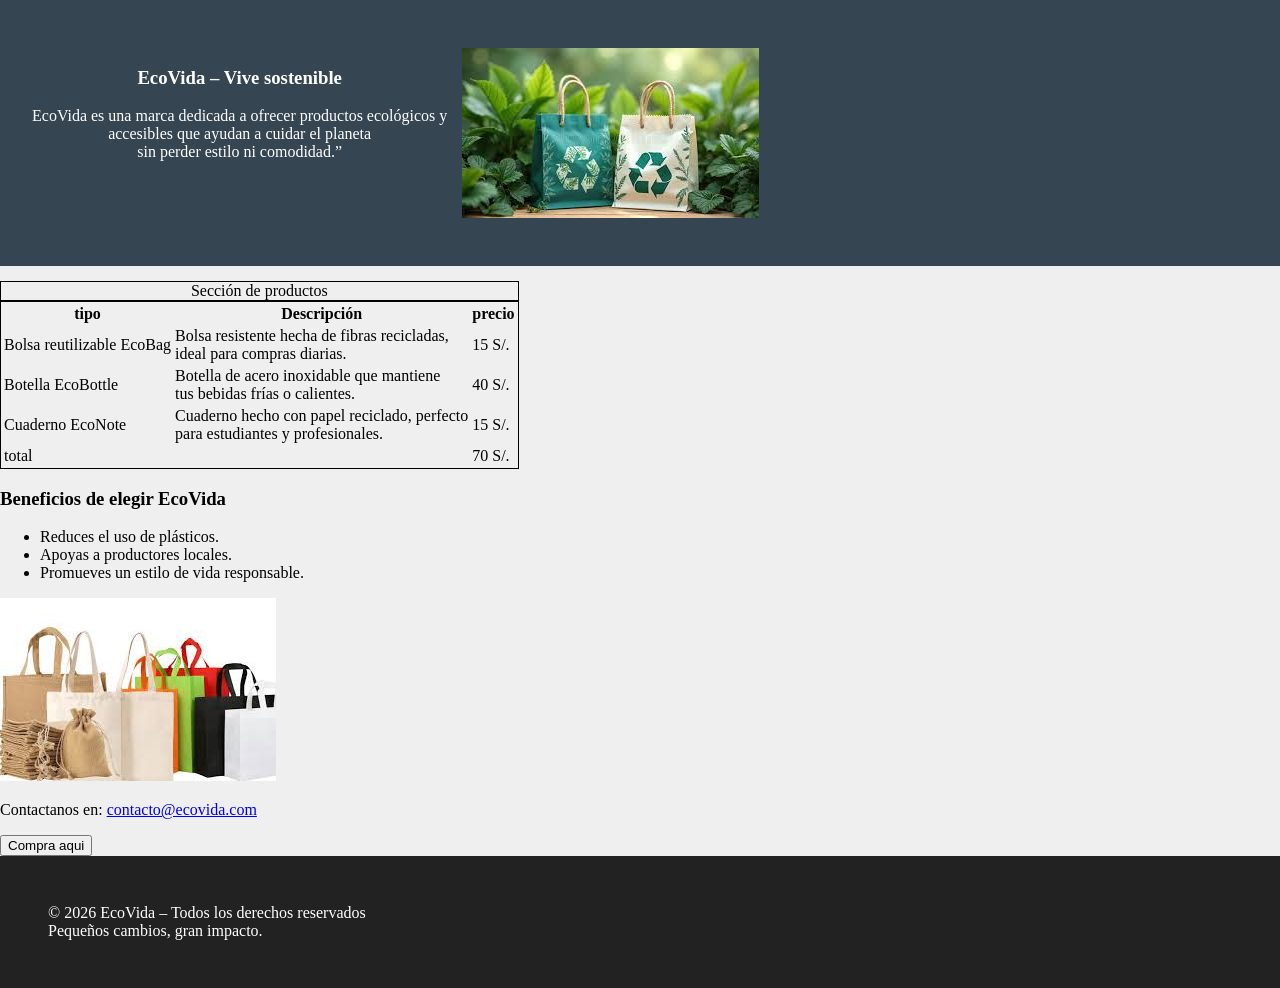
==== index.html @ a585606d "fix(nuevo): ingresar el codigo base" ====
<!DOCTYPE html>
<html lang="en">
<head>
    <link rel="stylesheet" href="estilos.css">
    <meta charset="UTF-8">
    <meta name="viewport" content="width=device-width, initial-scale=1.0">
    <meta name="autor" content="luis angel">
    <title>Lo que se de html</title>
</head>
<body>
    <header>
        <article id="cabecera">
            <section>
                <h1>EcoVida – Vive sostenible</h1>
                <p>EcoVida es una marca dedicada a ofrecer productos ecológicos y <br>
                    accesibles que ayudan a cuidar el planeta <br>
                    sin perder estilo ni comodidad.”</p>
            </section>
            <img src="Imagenes/cabecera.png" id="imagen">
        </article>
    </header>

    <main>
        <article>
            <section>
                <table>
                    <caption>Sección de productos</caption>   <!--ES EL TITULO DE LA TABLA-->
                    
                    <thead>   <!--ES LA CABECERADE DE LA TABLA-->
                        <tr>
                            <th>tipo</th>
                            <th>Descripción</th>
                            <th>precio</th>
                        </tr>
                    </thead>
                    
                    <tbody>   <!--ES EL CUERPO DE LA TABLA-->
                        <tr>
                            <td>Bolsa reutilizable EcoBag</td>
                            <td>Bolsa resistente hecha de fibras recicladas, <br>ideal para compras diarias.</td>
                            <td>15 S/.</td>
                        </tr>
                        <tr>
                            <td>Botella EcoBottle</td>
                            <td>Botella de acero inoxidable que mantiene <br>tus bebidas frías o calientes.</td>
                            <td>40 S/.</td>
                        </tr>
                        <tr>
                            <td>Cuaderno EcoNote</td>
                            <td>Cuaderno hecho con papel reciclado, perfecto <br>para estudiantes y profesionales.</td>
                            <td>15 S/.</td>
                        </tr>
                    </tbody>

                    <tfoot>   <!--ES EL PIE DE LA TABLA-->
                        <tr>
                            <td colspan="2">total</td>
                            <td>70 S/.</td>
                        </tr>
                    </tfoot>
                </table>
            </section>
            <section>
                <h3>Beneficios de elegir EcoVida</h3>
                <ul>
                    <li>Reduces el uso de plásticos.</li>
                    <li>Apoyas a productores locales.</li>
                    <li>Promueves un estilo de vida responsable.</li>
                </ul>
                <section>
                    <img src="Imagenes/bolsas.png">
                </section>
            </section>
            <section>
                <p>Contactanos en: <a href="mailto:contacto@ecovida.com">contacto@ecovida.com</a></p>
            </section>
            <section>
                <button>Compra aqui</button>
            </section>
        </article>
    </main>

    <footer>
        <section>
            <p id="">© 2026 EcoVida – Todos los derechos reservados</p>
            <p id=" left">Pequeños cambios, gran impacto.</p>
        </section>
    </footer>
</body>
</html>
---- estilos.css ----
body {
    margin: 0;
    background-color: #efefef;
}

header {
    background-color: #364552;
    color: white;
    padding: 3rem 2rem;
}

body header article {
    display: flex;
    font-size: 1rem;
}

#cabecera {
    text-align: center;
}

body header article img {
    float: right;
    margin-left: 15px ;

}

body article section table caption {
    border: 1px solid black;
    margin: 15px 0 0 0;
}

body article section table {
    border: 1px solid black;
}

#right {
    float: right;
}

footer {
    background-color: #222;
    padding: 3rem;
    color: #fff;
}

#left {
    float: left;
}

footer p {
    margin: 0;
}
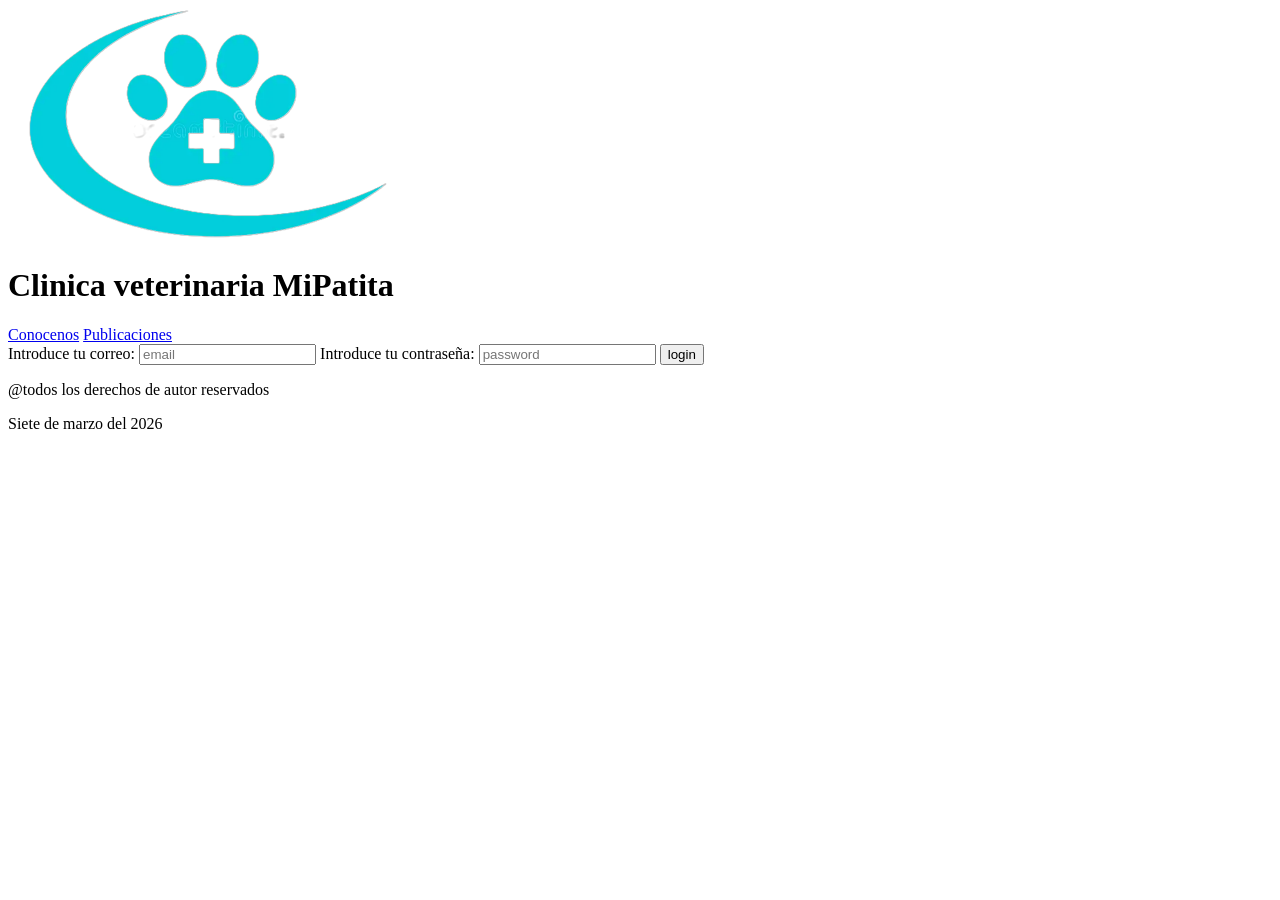
==== commit f4e699f8: "completar login (crear el logo y completar el login)" ====
--- a/index.html
+++ b/index.html
@@ -1,90 +1,31 @@
 <!DOCTYPE html>
-<html lang="en">
+<html lang="es">
 <head>
-    <link rel="stylesheet" href="estilos.css">
     <meta charset="UTF-8">
     <meta name="viewport" content="width=device-width, initial-scale=1.0">
-    <meta name="autor" content="luis angel">
-    <title>Lo que se de html</title>
+    <title>login</title>
 </head>
 <body>
     <header>
-        <article id="cabecera">
-            <section>
-                <h1>EcoVida – Vive sostenible</h1>
-                <p>EcoVida es una marca dedicada a ofrecer productos ecológicos y <br>
-                    accesibles que ayudan a cuidar el planeta <br>
-                    sin perder estilo ni comodidad.”</p>
-            </section>
-            <img src="Imagenes/cabecera.png" id="imagen">
-        </article>
+        <img src="imagenes/logo.png" width="400px">
+        <h1>Clinica veterinaria MiPatita</h1>
     </header>
-
     <main>
-        <article>
-            <section>
-                <table>
-                    <caption>Sección de productos</caption>   <!--ES EL TITULO DE LA TABLA-->
-                    
-                    <thead>   <!--ES LA CABECERADE DE LA TABLA-->
-                        <tr>
-                            <th>tipo</th>
-                            <th>Descripción</th>
-                            <th>precio</th>
-                        </tr>
-                    </thead>
-                    
-                    <tbody>   <!--ES EL CUERPO DE LA TABLA-->
-                        <tr>
-                            <td>Bolsa reutilizable EcoBag</td>
-                            <td>Bolsa resistente hecha de fibras recicladas, <br>ideal para compras diarias.</td>
-                            <td>15 S/.</td>
-                        </tr>
-                        <tr>
-                            <td>Botella EcoBottle</td>
-                            <td>Botella de acero inoxidable que mantiene <br>tus bebidas frías o calientes.</td>
-                            <td>40 S/.</td>
-                        </tr>
-                        <tr>
-                            <td>Cuaderno EcoNote</td>
-                            <td>Cuaderno hecho con papel reciclado, perfecto <br>para estudiantes y profesionales.</td>
-                            <td>15 S/.</td>
-                        </tr>
-                    </tbody>
-
-                    <tfoot>   <!--ES EL PIE DE LA TABLA-->
-                        <tr>
-                            <td colspan="2">total</td>
-                            <td>70 S/.</td>
-                        </tr>
-                    </tfoot>
-                </table>
-            </section>
-            <section>
-                <h3>Beneficios de elegir EcoVida</h3>
-                <ul>
-                    <li>Reduces el uso de plásticos.</li>
-                    <li>Apoyas a productores locales.</li>
-                    <li>Promueves un estilo de vida responsable.</li>
-                </ul>
-                <section>
-                    <img src="Imagenes/bolsas.png">
-                </section>
-            </section>
-            <section>
-                <p>Contactanos en: <a href="mailto:contacto@ecovida.com">contacto@ecovida.com</a></p>
-            </section>
-            <section>
-                <button>Compra aqui</button>
-            </section>
-        </article>
+        <nav>
+            <a href="nosotros.html">Conocenos</a>
+            <a href="publicaciones.html">Publicaciones</a>
+        </nav>
+        <form action="home/home.html">
+            <label for="correo">Introduce tu correo:</label>
+            <input type="email" placeholder="email" id="correo" required>
+            <label for="contraseña">Introduce tu contraseña: </label>
+            <input type="password" placeholder="password" id="contraseña" required>
+            <input type="submit" value="login">
+        </form>
     </main>
-
     <footer>
-        <section>
-            <p id="">© 2026 EcoVida – Todos los derechos reservados</p>
-            <p id=" left">Pequeños cambios, gran impacto.</p>
-        </section>
+        <p>@todos los derechos de autor reservados</p>
+        <p>Siete de marzo del 2026</p>
     </footer>
 </body>
 </html>
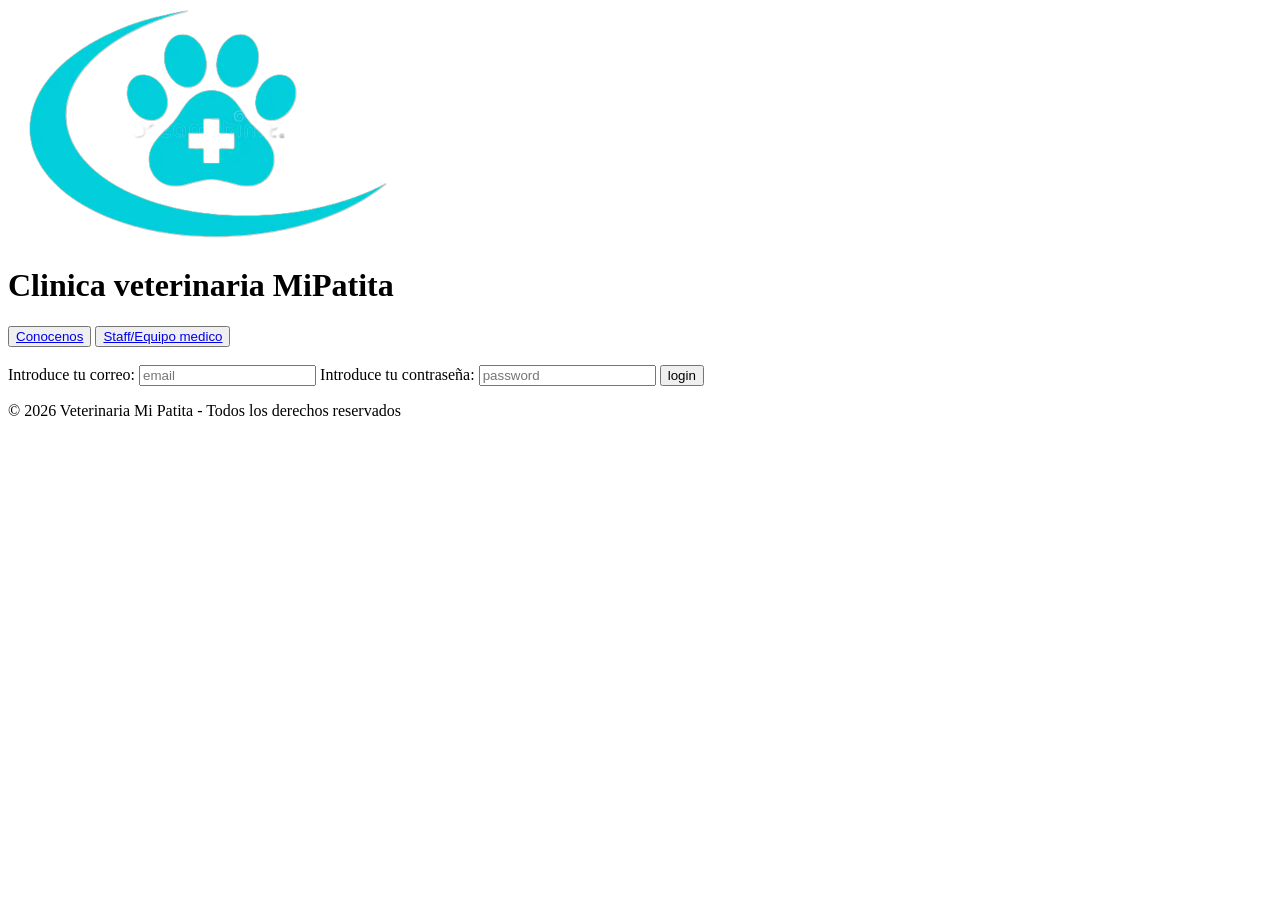
==== commit 16698bce: "reestructurar la pagina(completar la pagina e agar fotos videos y gifs a la estructura de la misma)" ====
--- a/index.html
+++ b/index.html
@@ -12,9 +12,10 @@
     </header>
     <main>
         <nav>
-            <a href="nosotros.html">Conocenos</a>
-            <a href="publicaciones.html">Publicaciones</a>
+            <button><a href="nosotros.html">Conocenos</a></button>
+            <button><a href="staff.html">Staff/Equipo medico</a></button>
         </nav>
+        <br>
         <form action="home/home.html">
             <label for="correo">Introduce tu correo:</label>
             <input type="email" placeholder="email" id="correo" required>
@@ -24,8 +25,7 @@
         </form>
     </main>
     <footer>
-        <p>@todos los derechos de autor reservados</p>
-        <p>Siete de marzo del 2026</p>
+        <p>© 2026 Veterinaria Mi Patita - Todos los derechos reservados</p>
     </footer>
 </body>
 </html>
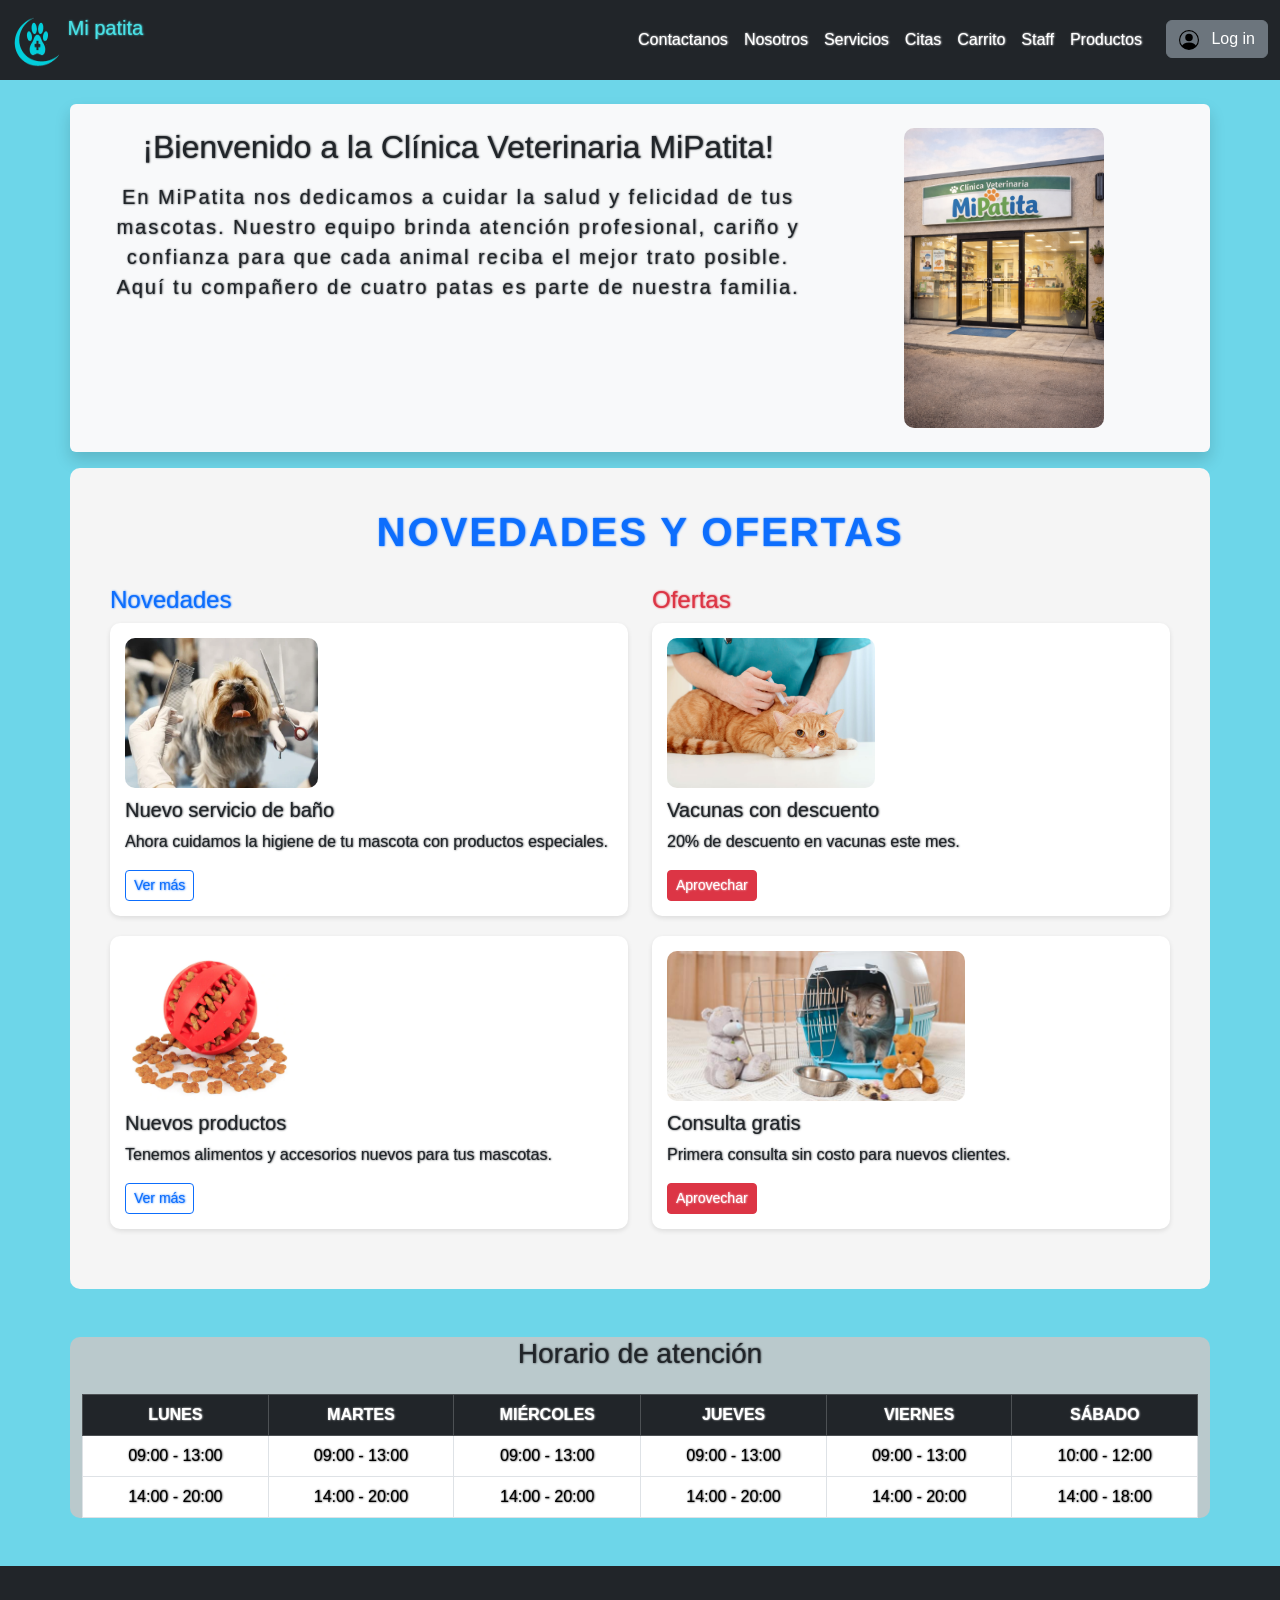
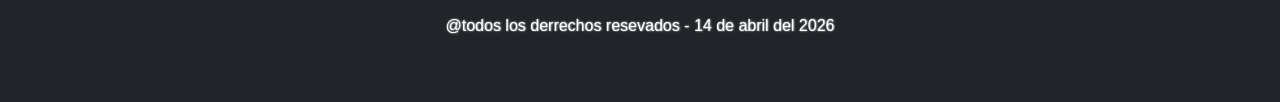
==== commit 31774767: "modificacion del codigo fuente e implemetacion de bootstrap" ====
--- a/index.html
+++ b/index.html
@@ -1,31 +1,198 @@
 <!DOCTYPE html>
-<html lang="es">
+<html lang="en">
 <head>
     <meta charset="UTF-8">
     <meta name="viewport" content="width=device-width, initial-scale=1.0">
-    <title>login</title>
+    <link href="https://cdn.jsdelivr.net/npm/bootstrap@5.3.8/dist/css/bootstrap.min.css" rel="stylesheet" integrity="sha384-sRIl4kxILFvY47J16cr9ZwB07vP4J8+LH7qKQnuqkuIAvNWLzeN8tE5YBujZqJLB" crossorigin="anonymous">
+    <link rel="icon" type="image/png" href="imagenes/logo.png">
+    <link rel="stylesheet" href="CSS/index.css">
+    <title>Mi patita</title>
 </head>
 <body>
-    <header>
-        <img src="imagenes/logo.png" width="400px">
-        <h1>Clinica veterinaria MiPatita</h1>
-    </header>
-    <main>
-        <nav>
-            <button><a href="nosotros.html">Conocenos</a></button>
-            <button><a href="staff.html">Staff/Equipo medico</a></button>
-        </nav>
-        <br>
-        <form action="home/home.html">
-            <label for="correo">Introduce tu correo:</label>
-            <input type="email" placeholder="email" id="correo" required>
-            <label for="contraseña">Introduce tu contraseña: </label>
-            <input type="password" placeholder="password" id="contraseña" required>
-            <input type="submit" value="login">
-        </form>
-    </main>
-    <footer>
-        <p>© 2026 Veterinaria Mi Patita - Todos los derechos reservados</p>
-    </footer>
+    <nav class="navbar navbar-expand-lg cabecera navbar-dark bg-dark fixed-top">
+        <div class="container-fluid">
+            <!-- Logo -->
+            <a class="navbar-brand" href="index.html">
+            <img src="imagenes/logo.png" alt="Logo" width="50" height="50" class="d-inline-block align-text-top">
+            <span class="marca">Mi patita</span>
+            </a>
+            <!-- Botón para moviles -->
+            <button class="navbar-toggler" type="button" data-bs-toggle="collapse" data-bs-target="#navbarNav"
+            aria-controls="navbarNav" aria-expanded="false" aria-label="Toggle navigation">
+                <span class="navbar-toggler-icon"></span>
+            </button>
+            <!-- Links -->
+            <div class="collapse navbar-collapse" id="navbarNav">
+                <ul class="navbar-nav ms-auto">
+                    <li class="nav-item"><a class="nav-link active" href="contactos.html">Contactanos</a></li>
+                    <li class="nav-item"><a class="nav-link active" href="nosotros.html">Nosotros</a></li>
+                    <li class="nav-item"><a class="nav-link active" href="servicios.html">Servicios</a></li>
+                    <li class="nav-item"><a class="nav-link active" href="citas.html">Citas</a></li>
+                    <li class="nav-item"><a class="nav-link active" href="carrito.html">Carrito</a></li>
+                    <li class="nav-item"><a class="nav-link active" href="staff.html">Staff</a></li>
+                    <li class="nav-item"><a class="nav-link active" href="productos.html">Productos</a></li>
+                    <!-- log in -->
+                    <li class="nav-item">
+                        <!-- Button to Open the Modal -->
+                        <button type="button" class="btn btn-secondary ms-3" data-bs-toggle="modal" data-bs-target="#myModal">
+                            <img src="imagenes/iconos/login.svg" alt="Icono" width="20" height="20" class="me-2">
+                            Log in
+                        </button>
+                    </li>
+                </ul>
+            </div>
+        </div>
+    </nav>
+
+    <!-- The Modal -->
+    <div class="modal" id="myModal">
+        <div class="modal-dialog">
+            <div class="modal-content fondo_session">
+                <!-- Modal Header -->
+                <div class="modal-header">
+                    <h4 class="modal-title">Crea tu cuenta</h4>
+                    <button type="button" class="btn-close" data-bs-dismiss="modal"></button>
+                </div>
+                <!-- Modal body -->
+                <div class="modal-body">
+                    <form action="index.html">
+                        <!-- Correo -->
+                        <div class="mb-3">
+                            <label for="correo" class="form-label">Ingrese su correo</label>
+                            <input type="email" class="form-control" id="correo" placeholder="example@gmail.com" required>
+                        </div>
+
+                        <!-- Contraseña -->
+                        <div class="mb-3">
+                            <label for="contraseña" class="form-label">Ingrese su contraseña</label>
+                            <input type="password" class="form-control" id="contraseña" placeholder="Ingrese su contraseña" required>
+                        </div>
+
+                        <!-- Confirmar contraseña -->
+                        <div class="mb-3">
+                            <label for="Confirmar" class="form-label">Confirma tu contraseña</label>
+                            <input type="password" class="form-control" id="Confirmar" placeholder="Confirmar contraseña" required>
+                        </div>
+
+                        <!-- Nombre de usuario -->
+                        <div class="mb-3">
+                            <label for="nombre" class="form-label">Ingrese un nombre de usuario</label>
+                            <input type="text" class="form-control" id="nombre" placeholder="Admin..." required>
+                        </div>
+
+                        <!-- Botón -->
+                        <div class="d-grid login">
+                            <input type="submit" class="btn btn-primary " value="Log in">
+                        </div>
+                    </form>
+                </div>
+            </div>
+        </div>
+    </div>
+
+    <div class="pt-5 mt-2"></div>
+    <div class="container mt-5">
+        <div class="text-center p-4 shadow rounded bg-light row">
+            <div class="col-sm-8">
+                <h2 class="mb-3">¡Bienvenido a la Clínica Veterinaria MiPatita!</h2>
+                
+                <p class="lead">
+                    En MiPatita nos dedicamos a cuidar la salud y felicidad de tus mascotas. 
+                    Nuestro equipo brinda atención profesional, cariño y confianza para que cada animal 
+                    reciba el mejor trato posible. Aquí tu compañero de cuatro patas es parte de nuestra familia.
+                </p>
+            </div>
+            <div class="col-sm-4">
+                <img src="imagenes/local.png" class="img-fluid mx-auto d-block redondeo" width="200px">
+            </div>
+        </div>
+    </div>
+
+    <div class="mb-3">
+        
+    </div>
+    
+    <div class="container seccion redondeo">
+        <h2 class="titulo titulo-pro">Novedades y Ofertas</h2>
+        <div class="row">
+            <!-- NOVEDADES -->
+            <div class="col-md-6">
+                <h4 class="text-primary">Novedades</h4>
+                <div class="card-simple">
+                    <img src="imagenes/baños/baño1.webp">
+                    <h5>Nuevo servicio de baño</h5>
+                    <p>Ahora cuidamos la higiene de tu mascota con productos especiales.</p>
+                    <a href="citas.html" class="btn btn-outline-primary btn-sm">Ver más</a>
+                </div>
+
+                <div class="card-simple">
+                    <img src="imagenes/productos/BolaComida.webp" class="img-fluid">
+                    <h5>Nuevos productos</h5>
+                    <p>Tenemos alimentos y accesorios nuevos para tus mascotas.</p>
+                    <a href="carrito.html" class="btn btn-outline-primary btn-sm">Ver más</a>
+                </div>
+            </div>
+
+                <!-- OFERTAS -->
+            <div class="col-md-6">
+                <h4 class="text-danger">Ofertas</h4>
+
+                <div class="card-simple">
+                    <img src="imagenes/baños/vacunas.avif" class="img-fluid">
+                    <h5>Vacunas con descuento</h5>
+                    <p>20% de descuento en vacunas este mes.</p>
+                    <a href="citas.html" class="btn btn-danger btn-sm">Aprovechar</a>
+                </div>
+
+                <div class="card-simple">
+                    <img src="imagenes/baños/llegada.jpg" class="img-fluid">
+                    <h5>Consulta gratis</h5>
+                    <p>Primera consulta sin costo para nuevos clientes.</p>
+                    <a href="citas.html" class="btn btn-danger btn-sm">Aprovechar</a>
+                </div>
+            </div>
+        </div>
+    </div>
+
+    <div class="container mt-5 borde">
+        <h3 class="text-center mb-4">Horario de atención</h3>
+        <table class="table table-bordered text-center">
+            <thead class="table-dark">
+                <tr>
+                    <th>LUNES</th>
+                    <th>MARTES</th>
+                    <th>MIÉRCOLES</th>
+                    <th>JUEVES</th>
+                    <th>VIERNES</th>
+                    <th>SÁBADO</th>
+                </tr>
+            </thead>
+            <tbody>
+                <tr>
+                    <td>09:00 - 13:00</td>
+                    <td>09:00 - 13:00</td>
+                    <td>09:00 - 13:00</td>
+                    <td>09:00 - 13:00</td>
+                    <td>09:00 - 13:00</td>
+                    <td>10:00 - 12:00</td>
+                </tr>
+                <tr>
+                    <td>14:00 - 20:00</td>
+                    <td>14:00 - 20:00</td>
+                    <td>14:00 - 20:00</td>
+                    <td>14:00 - 20:00</td>
+                    <td>14:00 - 20:00</td>
+                    <td>14:00 - 18:00</td>
+                </tr>
+            </tbody>
+        </table>
+    </div>
+
+    <div class="container-fluid pie text-bg-dark pie pt-5 pb-5 text-center mt-5">
+        <footer>
+            <p>@todos los derrechos resevados - 14 de abril del 2026</p>
+        </footer>
+    </div>
+    <script src="https://cdn.jsdelivr.net/npm/bootstrap@5.3.8/dist/js/bootstrap.bundle.min.js" integrity="sha384-FKyoEForCGlyvwx9Hj09JcYn3nv7wiPVlz7YYwJrWVcXK/BmnVDxM+D2scQbITxI" crossorigin="anonymous"></script>
 </body>
 </html>
--- a/CSS/index.css
+++ b/CSS/index.css
@@ -0,0 +1,62 @@
+body {
+    background: #6dd6e9;
+    font-family: sans-serif !important;
+    text-shadow: 0.5px -0.5px 2px;
+}
+
+.marca {
+    color: #4ae2e7;
+}
+
+.seccion {
+    background-color: #f5f5f5;
+    padding: 40px;
+}
+
+.card-simple {
+    background: white;
+    padding: 15px;
+    border-radius: 10px;
+    box-shadow: 0px 2px 5px rgba(0,0,0,0.1);
+    margin-bottom: 20px;
+}
+
+.card-simple img {
+    border-radius: 10px;
+    margin-bottom: 10px;
+}
+
+.titulo {
+    text-align: center;
+    margin-bottom: 30px;
+}
+
+.card-simple img {
+    height: 150px;
+    object-fit: cover;
+}
+
+.titulo-pro {
+    font-size: 40px;
+    font-weight: bold;
+    color: #0d6efd;
+    text-transform: uppercase;
+    letter-spacing: 2px;
+}
+
+td:hover{
+    background-color: #d4edda;
+}
+
+.borde {
+    background: #bac9cc !important;
+    border-radius: 10px;
+}
+
+.redondeo {
+    border-radius: 10px;
+}
+
+.lead {
+    letter-spacing: 2px;
+}
